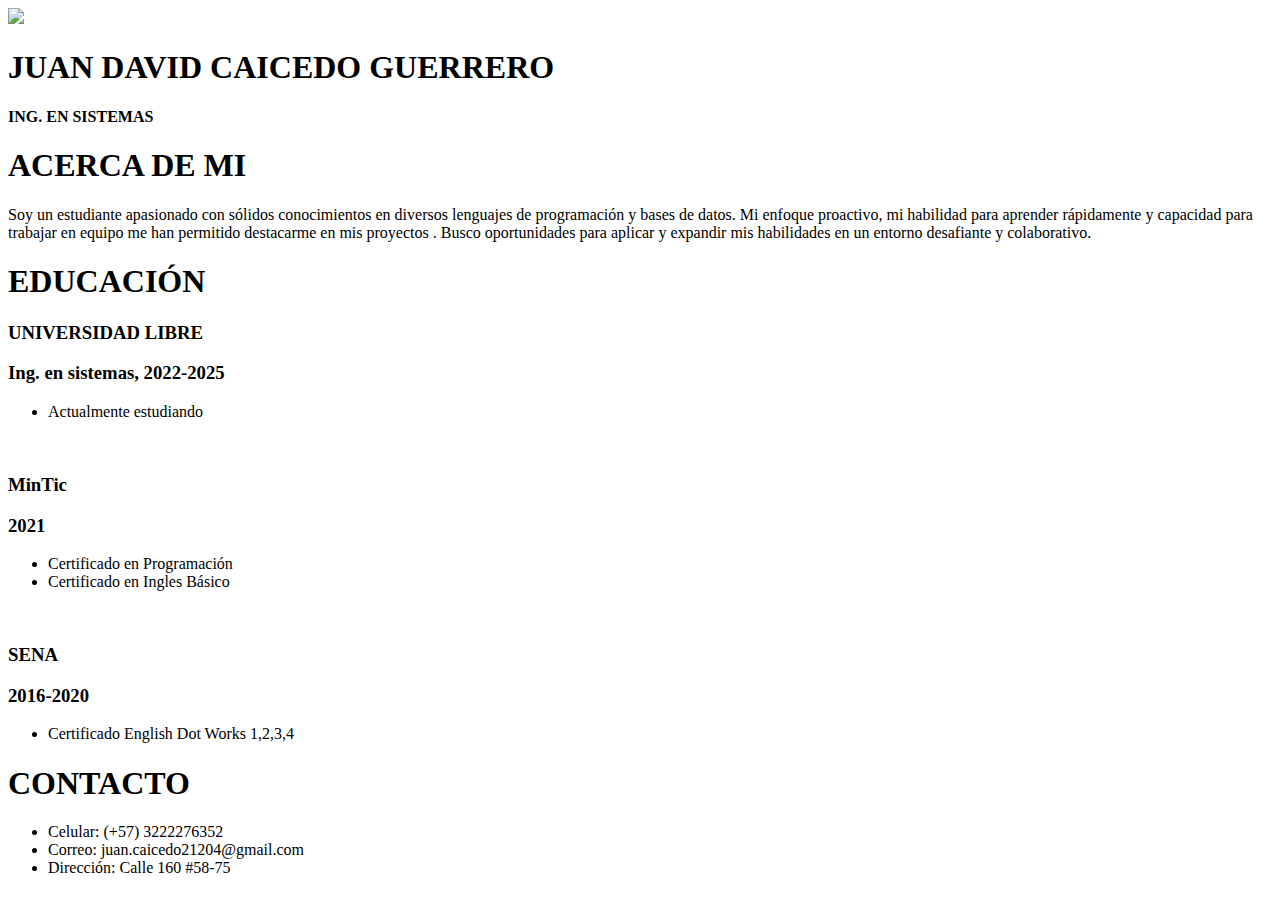
==== index.html @ 9c5866ca "Update index.html" ====
<!DOCTYPE html>
<html lang="en">
<head>
    <meta charset="UTF-8">
    <meta name="viewport" content="width=device-width, initial-scale=1.0">
    <title>CV</title>
    <link rel="stylesheet" href="style.css">
</head>
<body>
    <div class="container-inicio">
        <div class="image-container">
            <img src="Foto.jpg" >
        </div>
        <div>
            <h1>JUAN DAVID CAICEDO GUERRERO</h1>
            <h4>ING. EN SISTEMAS</h4>
        </div>
    </div>
    <div class="container">
        <div class="columna">
            <div class="carta">
                <div>
                    <h1>ACERCA DE MI</h1>
                    <p>
                        Soy un estudiante apasionado  con sólidos conocimientos en diversos lenguajes de programación y bases de datos. Mi enfoque proactivo,
                         mi habilidad para aprender rápidamente y capacidad para trabajar en equipo me han permitido destacarme en mis proyectos . Busco oportunidades para aplicar 
                         y expandir mis habilidades en un entorno desafiante y colaborativo.
                    </p>
                </div>
            </div>
            <div>
                <h1>EDUCACIÓN</h1>
                <h3>UNIVERSIDAD LIBRE</h3>
                <h3>Ing. en sistemas, 2022-2025</h3>
                <ul>
                    <li>
                        Actualmente estudiando
                    </li>
                </ul>
                <br>
                <h3>MinTic</h3>
                <h3>2021</h3>
                <ul>
                    <li>
                        Certificado en Programación
                    </li>
                    <li>
                        Certificado en Ingles Básico
                    </li>
                </ul>
                <br>
                <h3>SENA</h3>
                <h3>2016-2020</h3>
                <ul><li>Certificado English Dot Works 1,2,3,4</li></ul>
            </div>         
        </div>
        <div class="columna">
            <div>
                <h1>
                    CONTACTO
                </h1>
                <ul>
                    <li>
                        Celular: (+57) 3222276352 
                    </li>
                    <li>
                        Correo: juan.caicedo21204@gmail.com
                    </li>
                    <li>
                        Dirección: Calle 160 #58-75
                    </li>
                </ul>
            </div>
        </div>
        
    </div>
</body>
</html>
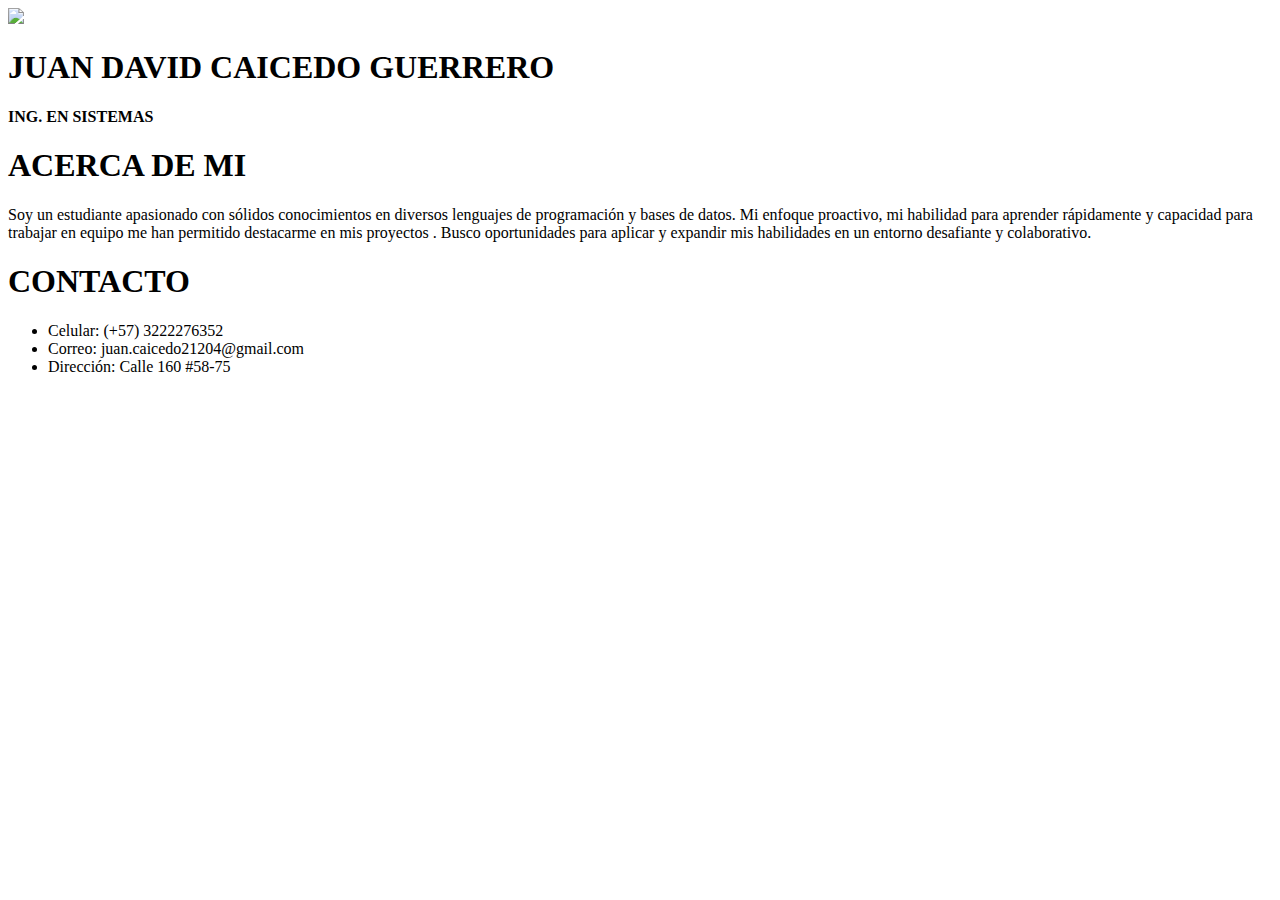
==== commit bc613afd: "Update index.html" ====
--- a/index.html
+++ b/index.html
@@ -27,32 +27,7 @@
                          y expandir mis habilidades en un entorno desafiante y colaborativo.
                     </p>
                 </div>
-            </div>
-            <div>
-                <h1>EDUCACIÓN</h1>
-                <h3>UNIVERSIDAD LIBRE</h3>
-                <h3>Ing. en sistemas, 2022-2025</h3>
-                <ul>
-                    <li>
-                        Actualmente estudiando
-                    </li>
-                </ul>
-                <br>
-                <h3>MinTic</h3>
-                <h3>2021</h3>
-                <ul>
-                    <li>
-                        Certificado en Programación
-                    </li>
-                    <li>
-                        Certificado en Ingles Básico
-                    </li>
-                </ul>
-                <br>
-                <h3>SENA</h3>
-                <h3>2016-2020</h3>
-                <ul><li>Certificado English Dot Works 1,2,3,4</li></ul>
-            </div>         
+            </div>  
         </div>
         <div class="columna">
             <div>
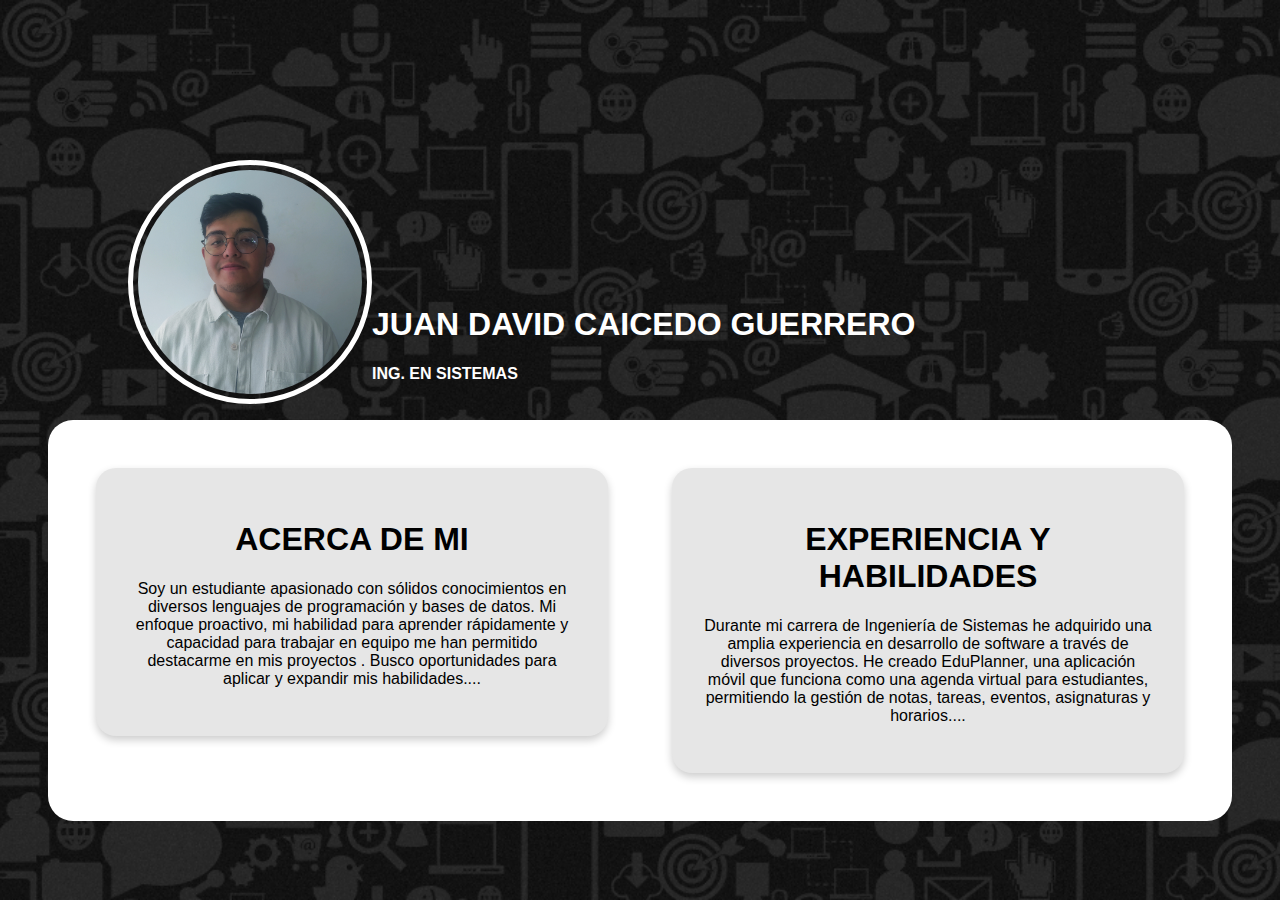
==== commit a3fe95b1: "Add files via upload" ====
--- a/index.html
+++ b/index.html
@@ -18,36 +18,28 @@
     </div>
     <div class="container">
         <div class="columna">
-            <div class="carta">
+            <a href="acerca.html"><div class="cartainfo">
                 <div>
                     <h1>ACERCA DE MI</h1>
                     <p>
                         Soy un estudiante apasionado  con sólidos conocimientos en diversos lenguajes de programación y bases de datos. Mi enfoque proactivo,
                          mi habilidad para aprender rápidamente y capacidad para trabajar en equipo me han permitido destacarme en mis proyectos . Busco oportunidades para aplicar 
-                         y expandir mis habilidades en un entorno desafiante y colaborativo.
+                         y expandir mis habilidades....
                     </p>
                 </div>
-            </div>  
+            </div> </a> 
         </div>
-        <div class="columna">
-            <div>
-                <h1>
-                    CONTACTO
-                </h1>
-                <ul>
-                    <li>
-                        Celular: (+57) 3222276352 
-                    </li>
-                    <li>
-                        Correo: juan.caicedo21204@gmail.com
-                    </li>
-                    <li>
-                        Dirección: Calle 160 #58-75
-                    </li>
-                </ul>
-            </div>
+        <div class="columna">       
+            <a href="experiencia.html"><div class="cartainfo">
+                <div>
+                    <h1>EXPERIENCIA Y HABILIDADES</h1>
+                    <P> Durante mi carrera de Ingeniería de Sistemas he adquirido una amplia experiencia en desarrollo de software a través 
+                        de diversos proyectos. He creado EduPlanner, una aplicación móvil que funciona como una agenda virtual para estudiantes, 
+                        permitiendo la gestión de notas, tareas, eventos, asignaturas y horarios....</P>
+                </div>
+            </div></a>
         </div>
         
     </div>
 </body>
-</html>
+</html>--- a/style.css
+++ b/style.css
@@ -0,0 +1,107 @@
+body {
+    margin: 0;
+    padding: 0;
+    height: 100%;
+    background-image: url('fondo.png'); 
+    background-size: cover; 
+    background-position: center;
+    background-repeat: no-repeat; 
+	background-attachment: fixed;
+    color: white;
+    font-family: Arial, sans-serif;
+	list-style-position: inside;
+}
+
+.image-container {
+    border: 5px solid white; 
+    border-radius: 50%; 
+    display: inline-block;
+    padding: 5px; 
+    margin-left: 10%;
+    margin-top: 10em;
+}
+
+.image-container img {
+    display: block;
+    border-radius: 50%; 
+    width: 14em; 
+    height:14em;
+    object-fit: cover; 
+}
+
+.container-inicio {
+    display: flex;
+    align-items: end;
+}
+
+.container {
+    text-align: center;
+    display: flex;
+    padding: 1em;
+    background: rgb(255, 255, 255);
+    border-radius: 25px;
+    margin-left: auto;
+    margin-right: auto;
+    margin-top: 1em;
+    width: 90%;
+    color: rgb(0, 0, 0);
+}
+
+.container-iz{
+    text-align: left;
+    display: flex;
+    padding: 1em;
+    background: rgb(255, 255, 255);
+    border-radius: 25px;
+    margin-left: auto;
+    margin-right: auto;
+    margin-top: 1em;
+    width: 90%;
+    color: rgb(0, 0, 0);
+}
+
+.columna{
+    flex: 1;
+    padding: 2em;
+}
+
+.cartainfo {
+    padding: 2em;
+    background: rgb(230, 230, 230);
+    border-radius: 20px;
+    box-shadow: 0 4px 8px rgba(0, 0, 0, 0.2);
+    transition: transform 0.3s ease, box-shadow 0.3s ease;
+    overflow: hidden;
+}
+
+.cartainfo:hover {
+    transform: scale(1.05);
+    box-shadow: 0 8px 16px rgba(0, 0, 0, 0.3);
+}
+
+a {
+    text-decoration: none;
+    color: inherit; /* Hereda el color del elemento padre */
+}
+
+.container-atras{
+	padding: 1em;
+	margin: 1em;
+	width: 4em;
+	height: 2em;
+	background: rgb(255, 255, 255);
+	border-radius: 10px;
+}
+
+.container-atras img{
+	display: block;
+    width: 3em; 
+    height:2em;
+    object-fit: cover; 
+	margin: auto;
+}
+
+.container-atras:hover {
+    transform: scale(1.05);
+    box-shadow: 0 8px 16px rgba(0, 0, 0, 0.3);
+}